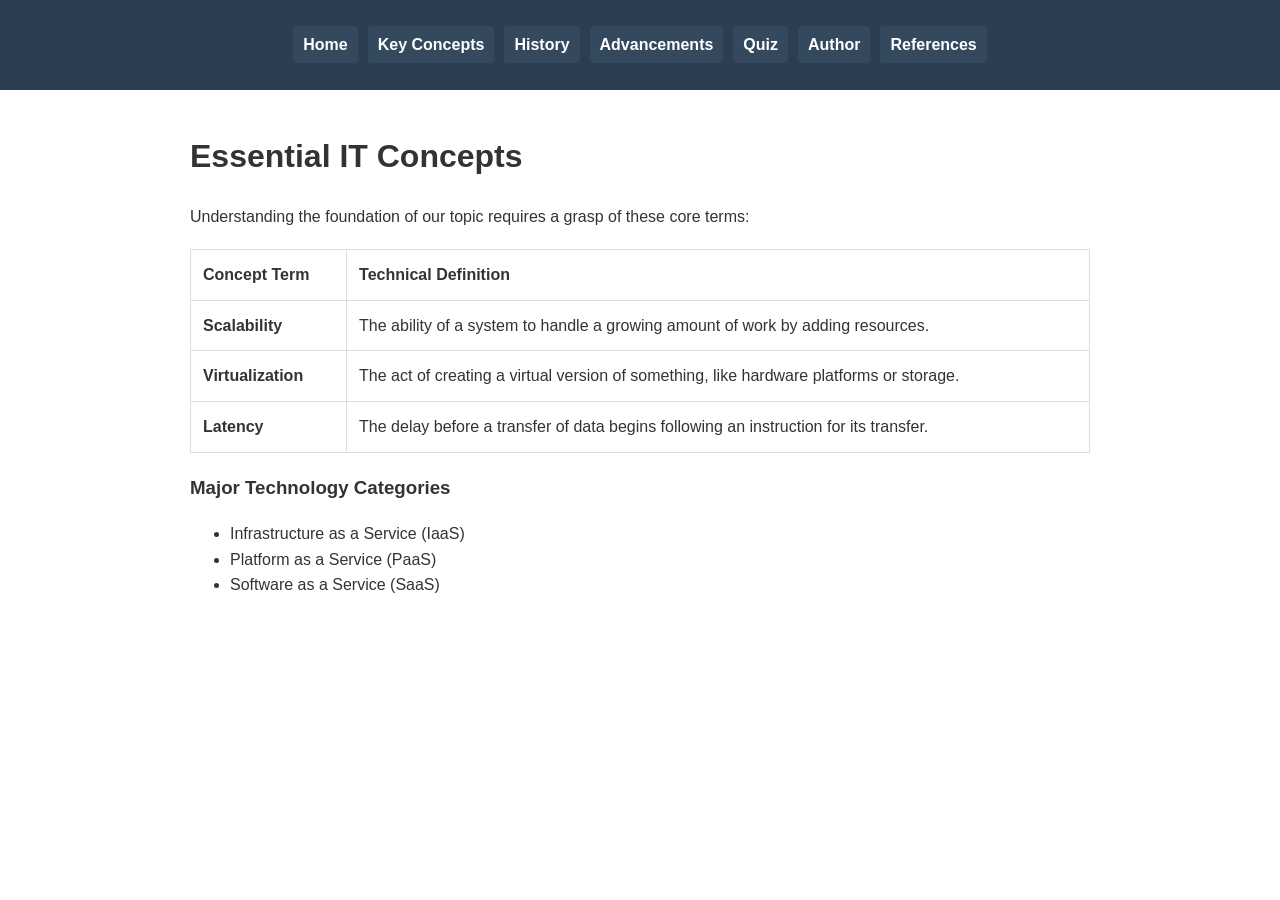
==== concepts.html @ 73904675 "Add files via upload" ====
<!DOCTYPE html>
<html lang="en">
<head>
    <meta charset="UTF-8">
    <meta name="viewport" content="width=device-width, initial-scale=1.0">
    <title>Key Concepts | IT 3203</title>
    <link rel="stylesheet" href="style.css">
</head>
<body>
    <nav>
        <ul class="nav-links">
            <li><a href="index.html">Home</a></li>
            <li><a href="concepts.html">Key Concepts</a></li>
            <li><a href="content1.html">History</a></li>
            <li><a href="content2.html">Advancements</a></li>
            <li><a href="quiz.html">Quiz</a></li>
            <li><a href="about.html">Author</a></li>
            <li><a href="references.html">References</a></li>
        </ul>
    </nav>

    <main class="container">
        <h1>Essential IT Concepts</h1>
        <p>Understanding the foundation of our topic requires a grasp of these core terms:</p>
        
        <table>
            <thead>
                <tr>
                    <th>Concept Term</th>
                    <th>Technical Definition</th>
                </tr>
            </thead>
            <tbody>
                <tr>
                    <td><strong>Scalability</strong></td>
                    <td>The ability of a system to handle a growing amount of work by adding resources.</td>
                </tr>
                <tr>
                    <td><strong>Virtualization</strong></td>
                    <td>The act of creating a virtual version of something, like hardware platforms or storage.</td>
                </tr>
                <tr>
                    <td><strong>Latency</strong></td>
                    <td>The delay before a transfer of data begins following an instruction for its transfer.</td>
                </tr>
            </tbody>
        </table>

        <h3>Major Technology Categories</h3>
        <ul>
            <li>Infrastructure as a Service (IaaS)</li>
            <li>Platform as a Service (PaaS)</li>
            <li>Software as a Service (SaaS)</li>
        </ul>
    </main>
</body>
</html>
---- style.css ----
/* GENERAL STYLES */
body {
    font-family: 'Segoe UI', Tahoma, Geneva, Verdana, sans-serif;
    margin: 0;
    padding: 0;
    line-height: 1.6;
    color: #333;
}

/* NAVIGATION - Mobile Default (Vertical) */
nav {
    background-color: #2c3e50;
    padding: 1rem;
}

.nav-links {
    list-style: none;
    padding: 0;
    display: flex;
    flex-direction: column; /* Stacked for mobile */
    gap: 10px;
}

.nav-links a {
    color: white;
    text-decoration: none;
    font-weight: bold;
    text-align: center;
    padding: 10px;
    border-radius: 4px;
    background: #34495e;
}

/* LAYOUT CONTAINERS */
.container {
    padding: 20px;
    max-width: 100%;
}

.responsive-img {
    max-width: 100%;
    height: auto;
    display: block;
    margin: 10px auto;
}

table {
    width: 100%;
    border-collapse: collapse;
    margin: 20px 0;
}

th, td {
    border: 1px solid #ddd;
    padding: 12px;
    text-align: left;
}

/* RESPONSIVE DESIGN - Desktop (min-width: 768px) */
@media screen and (min-width: 768px) {
    .nav-links {
        flex-direction: row; /* Horizontal for desktop */
        justify-content: center;
    }

    .container {
        max-width: 900px;
        margin: 0 auto;
    }

    .content-flex {
        display: flex;
        gap: 30px;
    }
}

/* QUIZ FORM STYLES */
.quiz-container {
    background: #f9f9f9;
    padding: 20px;
    border-radius: 8px;
}

.question {
    margin-bottom: 20px;
}

input[type="radio"] {
    margin-right: 10px;
    transform: scale(1.2); /* Easier to tap on mobile */
}

button {
    padding: 12px 24px;
    background-color: #27ae60;
    color: white;
    border: none;
    cursor: pointer;
    font-size: 1rem;
}
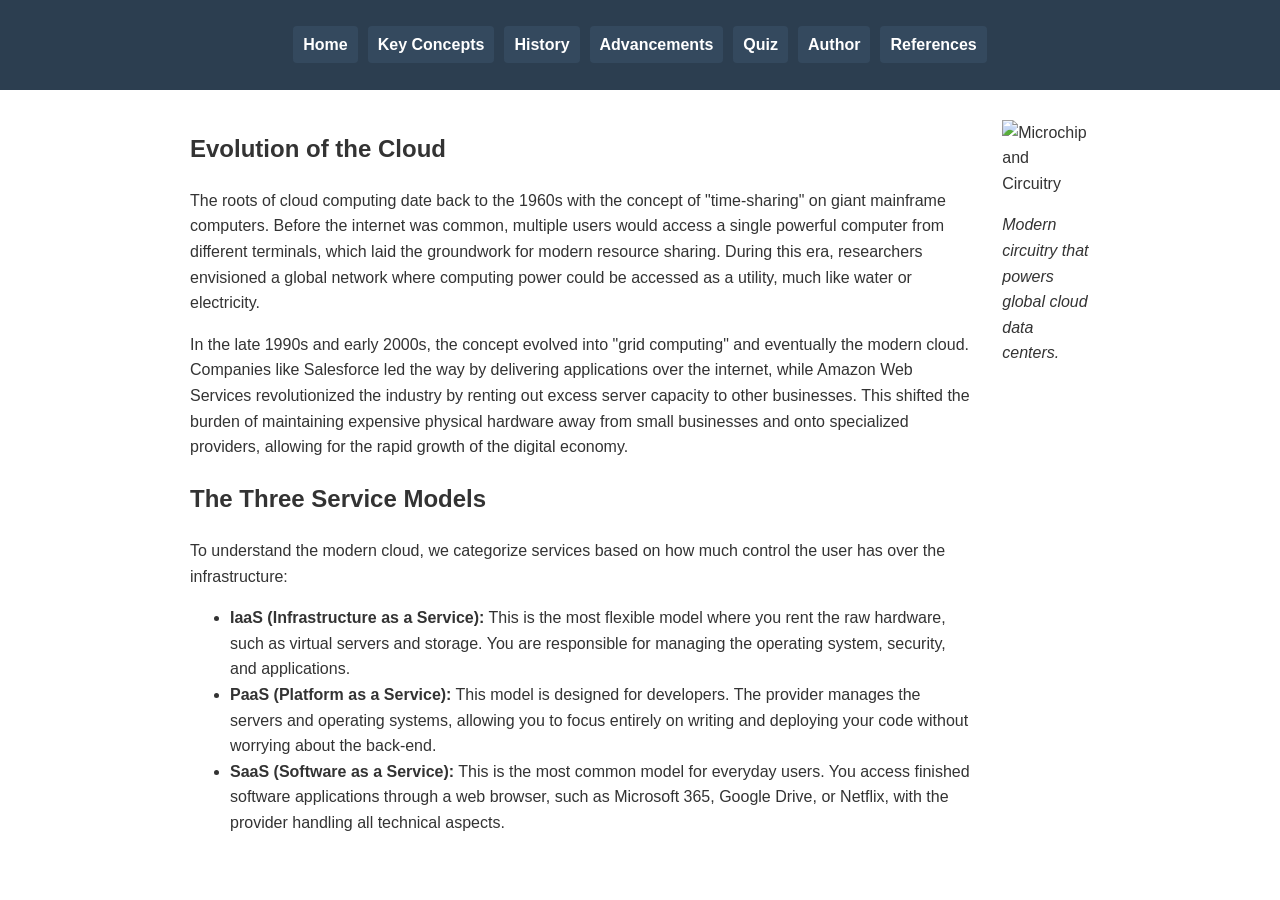
==== commit 559ff7a5: "Add files via upload" ====
--- a/concepts.html
+++ b/concepts.html
@@ -3,7 +3,7 @@
 <head>
     <meta charset="UTF-8">
     <meta name="viewport" content="width=device-width, initial-scale=1.0">
-    <title>Key Concepts | IT 3203</title>
+    <title>Cloud History & Models | IT 3203</title>
     <link rel="stylesheet" href="style.css">
 </head>
 <body>
@@ -20,38 +20,27 @@
     </nav>
 
     <main class="container">
-        <h1>Essential IT Concepts</h1>
-        <p>Understanding the foundation of our topic requires a grasp of these core terms:</p>
-        
-        <table>
-            <thead>
-                <tr>
-                    <th>Concept Term</th>
-                    <th>Technical Definition</th>
-                </tr>
-            </thead>
-            <tbody>
-                <tr>
-                    <td><strong>Scalability</strong></td>
-                    <td>The ability of a system to handle a growing amount of work by adding resources.</td>
-                </tr>
-                <tr>
-                    <td><strong>Virtualization</strong></td>
-                    <td>The act of creating a virtual version of something, like hardware platforms or storage.</td>
-                </tr>
-                <tr>
-                    <td><strong>Latency</strong></td>
-                    <td>The delay before a transfer of data begins following an instruction for its transfer.</td>
-                </tr>
-            </tbody>
-        </table>
-
-        <h3>Major Technology Categories</h3>
-        <ul>
-            <li>Infrastructure as a Service (IaaS)</li>
-            <li>Platform as a Service (PaaS)</li>
-            <li>Software as a Service (SaaS)</li>
-        </ul>
+        <section class="content-flex">
+            <div>
+                <h1>Evolution of the Cloud</h1>
+                <p>The roots of cloud computing date back to the 1960s with the concept of "time-sharing" on giant mainframe computers. Before the internet was common, multiple users would access a single powerful computer from different terminals, which laid the groundwork for modern resource sharing. During this era, researchers envisioned a global network where computing power could be accessed as a utility, much like water or electricity.</p>
+                
+                <p>In the late 1990s and early 2000s, the concept evolved into "grid computing" and eventually the modern cloud. Companies like Salesforce led the way by delivering applications over the internet, while Amazon Web Services revolutionized the industry by renting out excess server capacity to other businesses. This shifted the burden of maintaining expensive physical hardware away from small businesses and onto specialized providers, allowing for the rapid growth of the digital economy.</p>
+                
+                <h2>The Three Service Models</h2>
+                <p>To understand the modern cloud, we categorize services based on how much control the user has over the infrastructure:</p>
+                <ul>
+                    <li><strong>IaaS (Infrastructure as a Service):</strong> This is the most flexible model where you rent the raw hardware, such as virtual servers and storage. You are responsible for managing the operating system, security, and applications.</li>
+                    <li><strong>PaaS (Platform as a Service):</strong> This model is designed for developers. The provider manages the servers and operating systems, allowing you to focus entirely on writing and deploying your code without worrying about the back-end.</li>
+                    <li><strong>SaaS (Software as a Service):</strong> This is the most common model for everyday users. You access finished software applications through a web browser, such as Microsoft 365, Google Drive, or Netflix, with the provider handling all technical aspects.</li>
+                </ul>
+            </div>
+            
+            <aside>
+                <img src="https://images.unsplash.com/photo-1518770660439-4636190af475?auto=format&fit=crop&q=80&w=400" alt="Microchip and Circuitry" class="responsive-img">
+                <p><em>Modern circuitry that powers global cloud data centers.</em></p>
+            </aside>
+        </section>
     </main>
 </body>
 </html>
